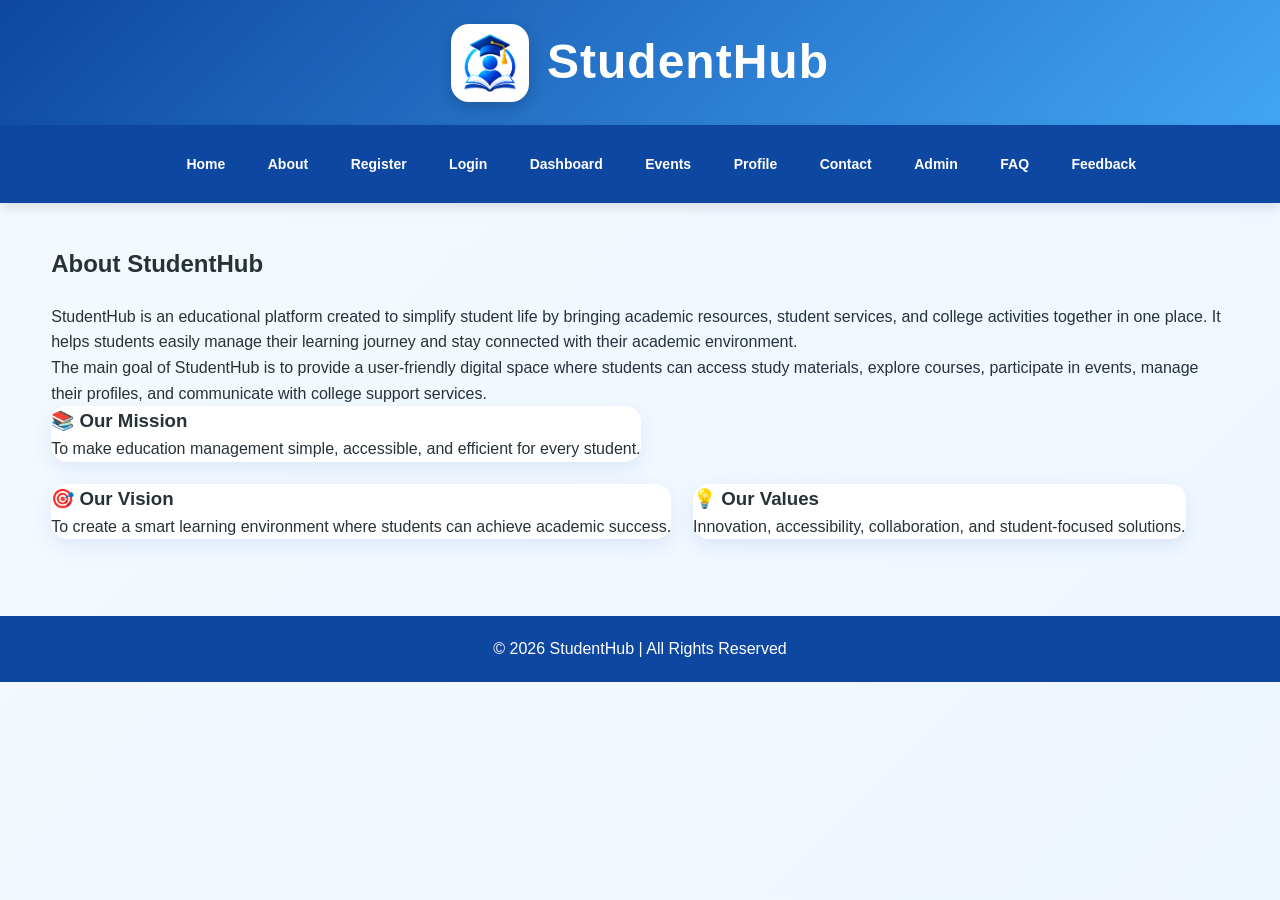
==== about.html @ ab9c8c96 "Add StudentHub project files" ====
<!DOCTYPE html>
<html lang="en">
<head>
    <meta charset="UTF-8">
    <meta name="viewport" content="width=device-width, initial-scale=1.0">
    <title>StudentHub - About</title>
    <link rel="stylesheet" href="style.css">
</head>
<body>
<header>

<img src="logo.png" alt="StudentHub Logo">


<h1>StudentHub</h1>

</header>




<nav>
    

<a href="index.html"></a>
<a href="home.html">Home</a>
<a href="about.html">About</a>
<a href="register.html">Register</a>
<a href="login.html">Login</a>
<a href="dashboard.html">Dashboard</a>
<a href="events.html">Events</a>
<a href="profile.html">Profile</a>
<a href="contact.html">Contact</a>
<a href="admin.html">Admin</a>
<a href="faq.html">FAQ</a>
<a href="feedback.html">Feedback</a>

</nav>




<main>


<div class="container">


<h2>About StudentHub</h2>


<p>

StudentHub is an educational platform created to simplify student life by
bringing academic resources, student services, and college activities together
in one place. It helps students easily manage their learning journey and stay
connected with their academic environment.

</p>


<p>

The main goal of StudentHub is to provide a user-friendly digital space where
students can access study materials, explore courses, participate in events,
manage their profiles, and communicate with college support services.

</p>



<div class="cards">


<div class="card">

<h3>📚 Our Mission</h3>

<p>
To make education management simple, accessible, and efficient for every student.
</p>

</div>



<div class="card">

<h3>🎯 Our Vision</h3>

<p>
To create a smart learning environment where students can achieve academic success.
</p>

</div>



<div class="card">

<h3>💡 Our Values</h3>

<p>
Innovation, accessibility, collaboration, and student-focused solutions.
</p>

</div>


</div>



</div>


</main>





<footer>

<p>&copy; 2026 StudentHub | All Rights Reserved</p>

</footer>
</body>
</html>
---- style.css ----
* {
    margin: 0;
    padding: 0;
    box-sizing: border-box;
}

:root {
    --primary: #4f84c0;
    --primary-dark: #0d47a1;
    --secondary: #42a5f5;
    --light-blue: #eef6ff;
    --soft-blue: #e3f2fd;
    --white: #ffffff;
    --text: #263238;
    --muted: #607d8b;
    --shadow: 0 10px 30px rgba(13, 71, 161, 0.12);
}

html {
    scroll-behavior: smooth;
}

body {
    font-family: "Segoe UI", Arial, sans-serif;
    background: linear-gradient(135deg, #f5faff, var(--light-blue));
    color: var(--text);
    min-height: 100vh;
    line-height: 1.6;
}

header {
    background: linear-gradient(135deg, var(--primary-dark), var(--secondary));
    color: var(--white);
    min-height: 125px;
    padding: 22px 30px;
    display: flex;
    align-items: center;
    justify-content: center;
    gap: 18px;
    box-shadow: 0 4px 15px rgba(13, 71, 161, 0.18);
}

header img {
    width: 78px;
    height: 78px;
    object-fit: contain;
    border-radius: 18px;
    background: var(--white);
    padding: 5px;
    box-shadow: 0 5px 15px rgba(0, 0, 0, 0.18);
}

header h1 {
    font-size: clamp(32px, 5vw, 48px);
    letter-spacing: 1px;
    font-weight: 800;
}

nav {
    background: var(--primary-dark);
    padding: 14px 18px;
    text-align: center;
    position: sticky;
    top: 0;
    z-index: 100;
    box-shadow: 0 4px 12px rgba(0, 0, 0, 0.12);
}

nav a {
    display: inline-block;
    color: var(--white);
    text-decoration: none;
    margin: 5px 7px;
    padding: 9px 12px;
    border-radius: 8px;
    font-size: 14px;
    font-weight: 700;
    transition: 0.25s ease;
}

nav a:hover,
nav a:focus {
    background: rgba(255, 255, 255, 0.14);
    color: #ffeb3b;
    transform: translateY(-1px);
}

main {
    width: min(1200px, 92%);
    margin: 0 auto;
    padding: 42px 0;
}

.container {
    width: 100%;
    margin: auto;
}

section,
aside,
.login-box,
.register-box,
.title,
.heading,
.welcome,
.activity,
.feedback-form,
.form-box,
.profile-card,
.skills,
.help {
    background: var(--white);
    border-radius: 20px;
    box-shadow: var(--shadow);
}

section h2,
.title h2,
.heading h2,
.welcome h2,
.activity h2,
.form-box h2,
.feedback-form h2,
.help h2,
.profile-card h2,
.skills h2 {
    color: var(--primary);
}

p {
    color: var(--text);
}

button,
input,
select,
textarea {
    font-family: inherit;
}

button {
    transition: 0.25s ease;
}

button:hover {
    transform: translateY(-2px);
}

input,
select,
textarea {
    background: #fbfdff;
}

input:focus,
select:focus,
textarea:focus {
    outline: none;
    border-color: var(--primary) !important;
    box-shadow: 0 0 0 3px rgba(21, 101, 192, 0.12);
}

footer {
    background: var(--primary-dark);
    color: var(--white);
    text-align: center;
    padding: 20px;
    margin-top: 35px;
}

footer p {
    color: var(--white);
    margin: 0;
}

/* Home */
main:has(aside) {
    display: flex;
    gap: 28px;
    align-items: stretch;
}

main:has(aside) section {
    flex: 3;
    padding: 34px;
}

main:has(aside) aside {
    flex: 1;
    padding: 30px;
}

main:has(aside) section h2,
main:has(aside) aside h2 {
    margin-bottom: 16px;
}

main:has(aside) section p {
    font-size: 17px;
    line-height: 1.9;
}

main:has(aside) section img {
    width: 100%;
    margin-top: 25px;
    border-radius: 15px;
}

/* About / Admin */
.container > h2,
.container > article {
    margin-bottom: 20px;
}

.card,
article {
    transition: 0.25s ease;
}

.card:hover,
article:hover {
    transform: translateY(-4px);
}

/* Cards */
.cards,
.contact-cards,
.sections,
.events,
.skill-list {
    display: flex;
    gap: 22px;
    flex-wrap: wrap;
}

.card,
.contact-card,
.box,
.event-card,
.faq-box {
    background: var(--white);
    border-radius: 16px;
    box-shadow: 0 7px 20px rgba(13, 71, 161, 0.09);
}

/* Forms */
.login-box,
.register-box,
.form-box,
.feedback-form {
    width: min(100%, 520px);
    margin: auto;
}

label {
    display: block;
    font-weight: 700;
    color: var(--primary-dark);
    margin-bottom: 7px;
}

input,
select,
textarea {
    width: 100%;
    padding: 12px 14px;
    margin: 6px 0 18px;
    border: 1px solid #cfd8dc;
    border-radius: 10px;
    font-size: 15px;
    color: var(--text);
}

button {
    width: 100%;
    padding: 13px 16px;
    background: var(--primary);
    color: var(--white);
    border: none;
    border-radius: 10px;
    font-size: 16px;
    font-weight: 700;
    cursor: pointer;
}

button:hover {
    background: var(--primary-dark);
}

/* Login */
.login-box {
    padding: 38px;
}

.login-box h2,
.register-box h2 {
    text-align: center;
    margin-bottom: 26px;
}

.options {
    display: flex;
    justify-content: space-between;
    align-items: center;
    gap: 15px;
    margin-bottom: 20px;
}

.options label {
    display: flex;
    align-items: center;
    gap: 7px;
    margin: 0;
    font-weight: 500;
    font-size: 14px;
}

.options input {
    width: auto;
    margin: 0;
}

.options a,
.register a,
.login-link a {
    color: var(--primary);
    text-decoration: none;
    font-weight: 700;
}

.options a:hover,
.register a:hover,
.login-link a:hover {
    text-decoration: underline;
}

.register,
.login-link {
    text-align: center;
    margin-top: 20px;
}

/* Register */
.register-box {
    padding: 38px;
}

.gender {
    display: flex;
    gap: 18px;
    flex-wrap: wrap;
    margin: 8px 0 18px;
}

.gender label {
    display: flex;
    align-items: center;
    gap: 7px;
    font-weight: 500;
    margin: 0;
}

.gender input {
    width: auto;
    margin: 0;
}

/* Dashboard */
.dashboard {
    width: 100%;
}

.welcome {
    padding: 32px;
    text-align: center;
}

.welcome h2 {
    margin-bottom: 12px;
}

.welcome p {
    font-size: 17px;
}

.dashboard .cards {
    margin-top: 28px;
}

.dashboard .card {
    flex: 1 1 220px;
    padding: 26px;
    border-top: 5px solid var(--primary);
}

.dashboard .card h3 {
    color: var(--primary-dark);
    margin-bottom: 12px;
}

.activity {
    margin-top: 28px;
    padding: 30px;
}

.activity h2 {
    margin-bottom: 15px;
}

.activity ul {
    padding-left: 22px;
}

.activity li {
    margin-bottom: 10px;
}

/* Events */
.title,
.heading {
    padding: 32px;
    text-align: center;
}

.title h2,
.heading h2 {
    margin-bottom: 12px;
}

.event-section {
    margin-top: 30px;
}

.event-section > h2 {
    margin-bottom: 18px;
}

.event-card {
    flex: 1 1 280px;
    padding: 25px;
    border-top: 5px solid var(--primary);
    transition: 0.25s ease;
}

.event-card:hover {
    transform: translateY(-7px);
}

.event-card h3 {
    color: var(--primary-dark);
    margin-bottom: 10px;
}

.event-card p {
    margin-bottom: 10px;
}

.event-card span {
    color: var(--primary);
    font-weight: 700;
}

/* FAQ */
.faq-box {
    padding: 24px;
    margin-bottom: 18px;
    border-left: 6px solid var(--primary);
    transition: 0.25s ease;
}

.faq-box:hover {
    transform: translateY(-4px);
}

.faq-box h3 {
    color: var(--primary-dark);
    margin-bottom: 10px;
}

.faq-box p {
    color: #455a64;
}

/* Contact */
.contact-cards {
    margin-top: 28px;
}

.contact-card {
    flex: 1 1 220px;
    padding: 25px;
    text-align: center;
    border-top: 5px solid var(--primary);
    transition: 0.25s ease;
}

.contact-card:hover {
    transform: translateY(-6px);
}

.contact-card h3 {
    color: var(--primary-dark);
    margin-bottom: 10px;
}

/* Feedback */
.feedback-form {
    width: 100%;
    max-width: 850px;
    margin-top: 28px;
    padding: 35px;
}

.feedback-form h2 {
    text-align: center;
    margin-bottom: 25px;
}

.rating {
    display: flex;
    justify-content: space-between;
    gap: 12px;
    flex-wrap: wrap;
    margin-bottom: 22px;
}

.rating label {
    display: flex;
    align-items: center;
    gap: 6px;
    font-weight: 500;
    color: var(--text);
}

.rating input {
    width: auto;
    margin: 0;
}

/* Profile */
.profile-card {
    padding: 35px;
    text-align: center;
}

.profile-card img {
    width: 145px;
    height: 145px;
    border-radius: 50%;
    border: 5px solid var(--primary);
    object-fit: cover;
    box-shadow: 0 7px 18px rgba(21, 101, 192, 0.18);
}

.profile-card h2 {
    margin-top: 15px;
}

.profile-card p {
    margin-top: 9px;
}

.sections {
    margin-top: 28px;
}

.box {
    flex: 1 1 300px;
    padding: 26px;
    border-top: 5px solid var(--primary);
}

.box h3 {
    color: var(--primary-dark);
    margin-bottom: 14px;
}

.box p {
    margin-bottom: 10px;
}

.skills {
    margin-top: 28px;
    padding: 30px;
}

.skills h2 {
    margin-bottom: 18px;
}

.skill {
    background: var(--soft-blue);
    color: var(--primary-dark);
    padding: 9px 18px;
    border-radius: 25px;
    font-weight: 700;
}

/* Admin */
main section {
    padding: 35px;
}

main section > h2 {
    margin-bottom: 25px;
}

main article {
    background: #f8fbff;
    border-left: 6px solid var(--primary);
    padding: 23px;
    margin-bottom: 18px;
    border-radius: 12px;
}

main article h3 {
    color: var(--primary);
    margin-bottom: 8px;
}

/* Mobile */
@media (max-width: 900px) {
    main:has(aside) {
        flex-direction: column;
    }

    .cards,
    .contact-cards,
    .sections {
        flex-direction: column;
    }

    .event-card {
        flex-basis: 100%;
    }
}

@media (max-width: 700px) {
    header {
        min-height: 105px;
        padding: 18px;
    }

    header img {
        width: 62px;
        height: 62px;
    }

    nav {
        position: static;
    }

    nav a {
        margin: 3px;
        padding: 7px 9px;
        font-size: 13px;
    }

    main {
        width: 94%;
        padding: 25px 0;
    }

    main section,
    main:has(aside) section,
    main:has(aside) aside,
    .login-box,
    .register-box,
    .feedback-form,
    .profile-card,
    .skills,
    .activity,
    .welcome,
    .title,
    .heading {
        padding: 24px;
    }

    .options {
        align-items: flex-start;
        flex-direction: column;
    }

    .rating {
        flex-direction: column;
    }
}
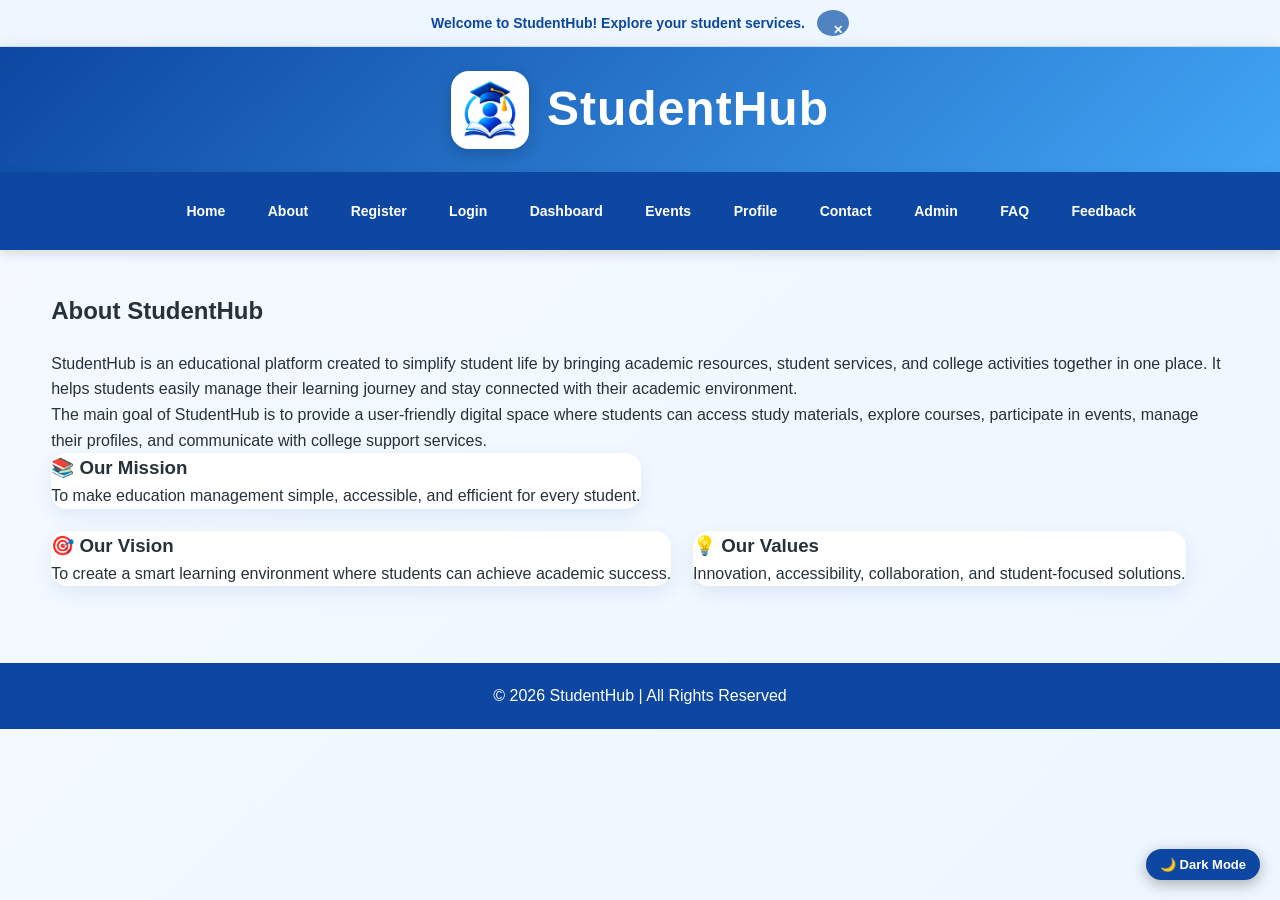
==== commit a79de324: "Upload my project" ====
--- a/about.html
+++ b/about.html
@@ -5,6 +5,7 @@
     <meta name="viewport" content="width=device-width, initial-scale=1.0">
     <title>StudentHub - About</title>
     <link rel="stylesheet" href="style.css">
+    <script src="script.js" defer></script>
 </head>
 <body>
 <header>
--- a/style.css
+++ b/style.css
@@ -685,3 +685,136 @@
         flex-direction: column;
     }
 }
+
+/* --- Dark Theme Color Palettes --- */
+.dark-theme {
+    --primary: #64b5f6;
+    --primary-dark: #90caf9;
+    --secondary: #1e88e5;
+    --light-blue: #121824;
+    --soft-blue: #1a2332;
+    --white: #1e293b;
+    --text: #f1f5f9;
+    --muted: #ffffff;
+    --shadow: 0 10px 30px rgba(0, 0, 0, 0.4);
+}
+
+.dark-theme input, 
+.dark-theme select, 
+.dark-theme textarea {
+    background: #0f172a;
+    color: var(--text);
+    border-color: #334155;
+}
+
+/* Smooth transition when switching themes */
+body, header, nav, section, aside, .card, .contact-card, .box, .event-card, .faq-box, .login-box, .register-box, .form-box, .feedback-form, .profile-card {
+    transition: background-color 0.3s ease, color 0.3s ease, border-color 0.3s ease;
+
+}
+/* --- 1. Notification Banner --- */
+.notice-banner {
+    background: var(--light-blue);
+    color: var(--primary-dark);
+    text-align: center;
+    padding: 10px 20px;
+    font-size: 14px;
+    font-weight: 600;
+    display: flex;
+    justify-content: center;
+    align-items: center;
+    gap: 12px;
+    border-bottom: 1px solid rgba(13, 71, 161, 0.1);
+}
+.notice-close {
+    background: var(--primary);
+    color: var(--white);
+    border: none;
+    border-radius: 50%;
+    width: 22px;
+    height: 22px;
+    font-size: 12px;
+    cursor: pointer;
+}
+
+/* --- Floating Dark Mode Button (Fixed Bottom-Right Corner) --- */
+#theme-toggle {
+    position: fixed !important;
+    bottom: 20px !important;
+    right: 20px !important;
+    width: auto !important;          
+    max-width: max-content !important; 
+    z-index: 9999 !important;
+    background: var(--primary-dark) !important;
+    color: var(--white) !important;
+    border: none !important;
+    padding: 8px 14px !important;
+    border-radius: 20px !important;
+    cursor: pointer !important;
+    font-weight: 600 !important;
+    font-size: 13px !important;
+    box-shadow: 0 4px 15px rgba(0, 0, 0, 0.3) !important;
+    display: flex !important;
+    align-items: center !important;
+    gap: 6px !important;
+    transition: 0.25s ease !important;
+}
+
+#theme-toggle:hover {
+    background: var(--primary) !important;
+    transform: translateY(-2px) !important;
+}
+/* --- 3. Hamburger Menu (Mobile) --- */
+.hamburger {
+    display: none;
+    background: none;
+    border: none;
+    color: var(--white);
+    font-size: 24px;
+    cursor: pointer;
+    padding: 10px;
+}
+@media (max-width: 700px) {
+    .hamburger { display: block; }
+    nav { display: none; flex-direction: column; }
+    nav.active { display: flex; }
+}
+
+/* --- 4. Collapsible FAQ --- */
+.faq-box {
+    cursor: pointer;
+}
+.faq-answer {
+    display: none;
+    margin-top: 10px;
+    color: var(--muted);
+}
+.faq-box.active .faq-answer {
+    display: block;
+}
+
+/* --- 5. Modal Popup --- */
+.modal-overlay {
+    position: fixed;
+    top: 0; left: 0; width: 100%; height: 100%;
+    background: rgba(0,0,0,0.5);
+    display: flex; justify-content: center; align-items: center;
+    z-index: 2000;
+    opacity: 0; pointer-events: none;
+    transition: opacity 0.3s ease;
+}
+.modal-overlay.open { opacity: 1; pointer-events: auto; }
+.modal-content {
+    background: var(--white);
+    padding: 30px; border-radius: 15px; width: 90%; max-width: 400px;
+    text-align: center;
+}
+
+/* --- 6. Content Slider --- */
+.slider-container {
+    position: relative; overflow: hidden; border-radius: 15px; margin: 20px 0;
+}
+.slide {
+    display: none; padding: 40px; text-align: center; background: var(--soft-blue);
+}
+.slide.active { display: block; }
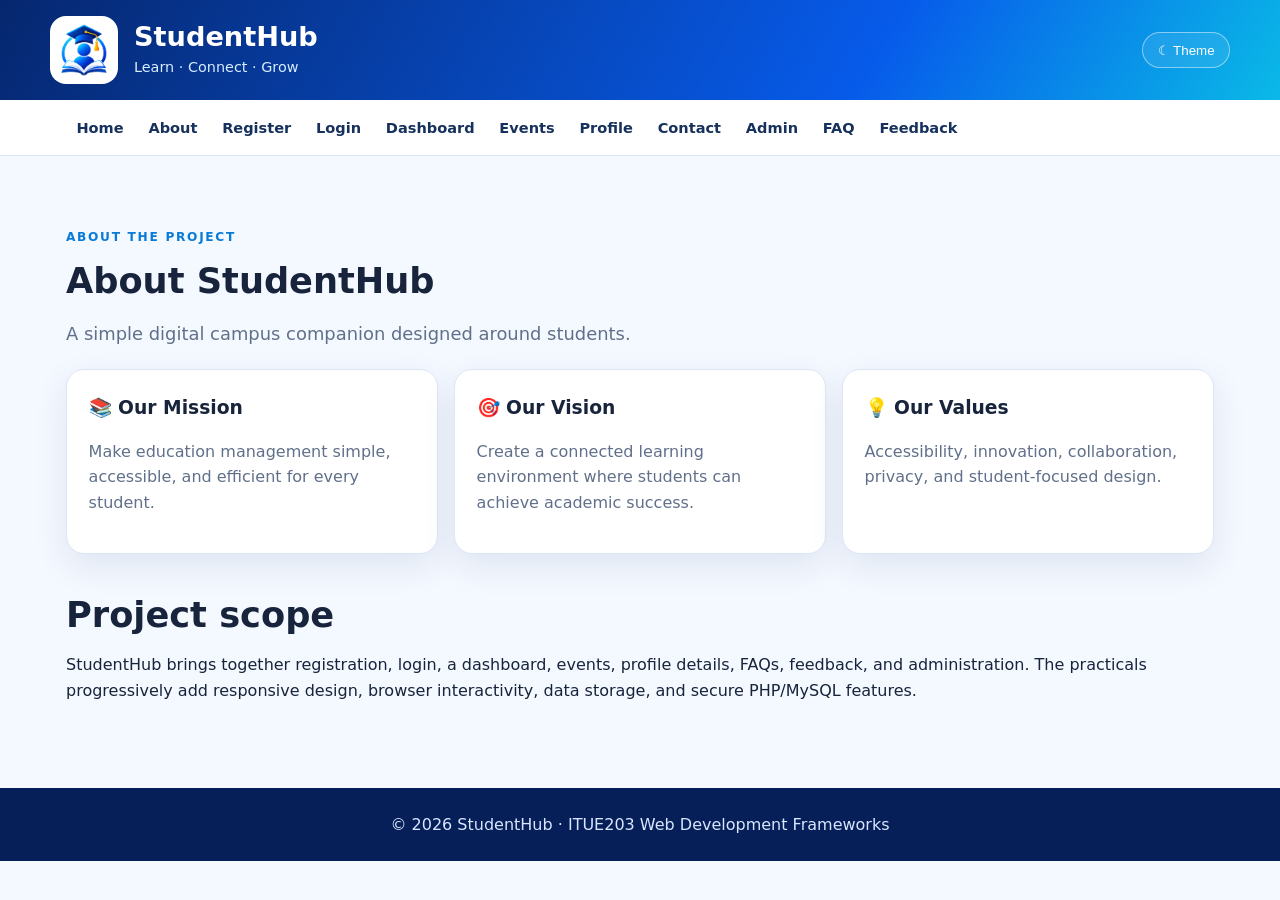
==== commit d66c0465: "Upload new folder files" ====
--- a/about.html
+++ b/about.html
@@ -1,30 +1,22 @@
-<!DOCTYPE html>
+<!doctype html>
 <html lang="en">
 <head>
-    <meta charset="UTF-8">
-    <meta name="viewport" content="width=device-width, initial-scale=1.0">
-    <title>StudentHub - About</title>
-    <link rel="stylesheet" href="style.css">
-    <script src="script.js" defer></script>
+  <meta charset="utf-8">
+  <meta name="viewport" content="width=device-width, initial-scale=1">
+  <meta name="description" content="StudentHub student portal">
+  <title>About | StudentHub</title>
+  <link rel="stylesheet" href="style.css">
 </head>
 <body>
-<header>
-
-<img src="logo.png" alt="StudentHub Logo">
-
-
-<h1>StudentHub</h1>
-
+<a class="skip-link" href="#main">Skip to content</a>
+<header class="site-header">
+  <img src="assets/logo.png" alt="StudentHub education logo" class="logo">
+  <div><h1>StudentHub</h1><p>Learn · Connect · Grow</p></div>
+  <button class="theme-toggle" id="themeToggle" type="button" aria-label="Toggle light and dark theme">☾ Theme</button>
 </header>
-
-
-
-
-<nav>
-    
-
-<a href="index.html"></a>
-<a href="home.html">Home</a>
+<nav class="main-nav" aria-label="Main navigation">
+  <button class="menu-toggle" id="menuToggle" aria-expanded="false" aria-controls="navLinks">☰ Menu</button>
+  <div class="nav-links" id="navLinks"><a href="index.html">Home</a>
 <a href="about.html">About</a>
 <a href="register.html">Register</a>
 <a href="login.html">Login</a>
@@ -34,97 +26,21 @@
 <a href="contact.html">Contact</a>
 <a href="admin.html">Admin</a>
 <a href="faq.html">FAQ</a>
-<a href="feedback.html">Feedback</a>
+<a href="feedback.html">Feedback</a></div>
+</nav>
+<main id="main" class="page-wrap">
 
-</nav>
-
-
-
-
-<main>
-
-
-<div class="container">
-
-
-<h2>About StudentHub</h2>
-
-
-<p>
-
-StudentHub is an educational platform created to simplify student life by
-bringing academic resources, student services, and college activities together
-in one place. It helps students easily manage their learning journey and stay
-connected with their academic environment.
-
-</p>
-
-
-<p>
-
-The main goal of StudentHub is to provide a user-friendly digital space where
-students can access study materials, explore courses, participate in events,
-manage their profiles, and communicate with college support services.
-
-</p>
-
-
-
-<div class="cards">
-
-
-<div class="card">
-
-<h3>📚 Our Mission</h3>
-
-<p>
-To make education management simple, accessible, and efficient for every student.
-</p>
-
-</div>
-
-
-
-<div class="card">
-
-<h3>🎯 Our Vision</h3>
-
-<p>
-To create a smart learning environment where students can achieve academic success.
-</p>
-
-</div>
-
-
-
-<div class="card">
-
-<h3>💡 Our Values</h3>
-
-<p>
-Innovation, accessibility, collaboration, and student-focused solutions.
-</p>
-
-</div>
-
-
-</div>
-
-
-
-</div>
-
+<section class="page-heading"><p class="eyebrow">ABOUT THE PROJECT</p><h2>About StudentHub</h2><p class="lead">A simple digital campus companion designed around students.</p></section>
+<section class="card-grid">
+<article class="card"><h3>📚 Our Mission</h3><p>Make education management simple, accessible, and efficient for every student.</p></article>
+<article class="card"><h3>🎯 Our Vision</h3><p>Create a connected learning environment where students can achieve academic success.</p></article>
+<article class="card"><h3>💡 Our Values</h3><p>Accessibility, innovation, collaboration, privacy, and student-focused design.</p></article>
+</section>
+<section class="section"><h2>Project scope</h2><p>StudentHub brings together registration, login, a dashboard, events, profile details, FAQs, feedback, and administration. The practicals progressively add responsive design, browser interactivity, data storage, and secure PHP/MySQL features.</p></section>
 
 </main>
+<footer class="site-footer"><p>&copy; 2026 StudentHub · ITUE203 Web Development Frameworks</p></footer>
+<script src="script.js" defer></script>
 
-
-
-
-
-<footer>
-
-<p>&copy; 2026 StudentHub | All Rights Reserved</p>
-
-</footer>
 </body>
-</html>
+</html>
--- a/style.css
+++ b/style.css
@@ -1,820 +1,34 @@
-* {
-    margin: 0;
-    padding: 0;
-    box-sizing: border-box;
+:root{--navy:#092b72;--blue:#075bea;--cyan:#12bfe8;--ink:#17243b;--muted:#61708a;--paper:#f4f8ff;--card:#fff;--line:#dce6f4;--accent:#ffbd19;--shadow:0 12px 35px rgba(13,48,105,.09)}
+*{box-sizing:border-box}html{scroll-behavior:smooth}body{margin:0;background:var(--paper);color:var(--ink);font:16px/1.6 system-ui,-apple-system,BlinkMacSystemFont,"Segoe UI",sans-serif}a{color:#075bea;text-underline-offset:3px}a:focus-visible,button:focus-visible,input:focus-visible,select:focus-visible,textarea:focus-visible{outline:3px solid #ffbd19;outline-offset:3px}.skip-link{position:absolute;left:-9999px;top:0;background:#fff;padding:.7rem;z-index:99}.skip-link:focus{left:1rem}.site-header{display:flex;align-items:center;gap:1rem;padding:1rem max(1rem,calc((100% - 1180px)/2));background:linear-gradient(120deg,#06276f,#075bea 68%,#0ab9e7);color:#fff}.site-header .logo{width:68px;height:68px;object-fit:contain;background:#fff;border-radius:16px;padding:4px}.site-header h1{margin:0;font-size:1.7rem;line-height:1.2}.site-header p{margin:.15rem 0 0;color:#d8edff;font-size:.9rem}.theme-toggle{margin-left:auto;border:1px solid #ffffff77;background:#ffffff16;color:#fff;border-radius:999px;padding:.6rem .9rem;cursor:pointer}.main-nav{background:#fff;border-bottom:1px solid var(--line);position:sticky;top:0;z-index:20}.nav-links{max-width:1180px;margin:auto;display:flex;flex-wrap:wrap;gap:.25rem;padding:.45rem 1rem}.nav-links a{padding:.55rem .65rem;text-decoration:none;color:#17315d;border-radius:8px;font-weight:600;font-size:.91rem}.nav-links a:hover,.nav-links a:focus{background:#eaf3ff;color:#064fd0}.menu-toggle{display:none}.page-wrap{max-width:1180px;margin:0 auto;padding:2rem 1rem 4rem;min-height:65vh}.hero{padding:clamp(2rem,6vw,5rem);border-radius:28px;color:#fff;background:radial-gradient(circle at 85% 10%,#12bfe8 0,transparent 28%),linear-gradient(125deg,#082a75,#075bea);box-shadow:var(--shadow)}.hero h2{font-size:clamp(2rem,5vw,3.7rem);line-height:1.08;max-width:750px;margin:.25rem 0 1rem}.lead{font-size:1.12rem;color:var(--muted);max-width:760px}.hero .lead{color:#e3efff}.eyebrow{font-size:.76rem;letter-spacing:.14em;font-weight:800;color:#087bd7}.hero .eyebrow{color:#9cecff}.hero-actions{display:flex;flex-wrap:wrap;gap:.75rem;margin-top:1.5rem}.button{display:inline-flex;justify-content:center;align-items:center;background:#075bea;color:white;border:0;border-radius:10px;padding:.75rem 1.1rem;font:inherit;font-weight:750;text-decoration:none;cursor:pointer;box-shadow:0 5px 14px #075bea26}.button:hover{background:#0646b5}.button-outline{background:transparent;border:1px solid currentColor;color:inherit;box-shadow:none}.hero .button-outline{color:#fff}.section,.page-heading{margin:2.5rem 0 1.25rem}.section h2,.page-heading h2{font-size:clamp(1.6rem,3vw,2.2rem);line-height:1.2;margin:.2rem 0 .6rem}.card-grid{display:grid;grid-template-columns:repeat(3,minmax(0,1fr));gap:1rem;margin:1.25rem 0}.card,.stat-card,.form-panel,.notice{background:var(--card);border:1px solid var(--line);border-radius:18px;padding:1.35rem;box-shadow:var(--shadow)}.card h3{margin:.1rem 0 .5rem}.card p{color:var(--muted)}.card-icon{font-size:1.7rem}.notice{background:#eaf5ff;border-color:#c9e3ff}.site-footer{text-align:center;padding:1.5rem;background:#061f58;color:#d8e6ff}.site-footer p{margin:0}.form-panel{margin:1rem auto;max-width:850px}.form-panel.narrow{max-width:720px}.form-grid{display:grid;grid-template-columns:repeat(2,minmax(0,1fr));gap:1rem}.field{display:flex;flex-direction:column;gap:.35rem;margin:0 0 1rem}.field label,legend{font-weight:700}.field input,.field select,.field textarea,.toolbar input,.toolbar select{width:100%;padding:.75rem .8rem;border:1px solid #bdcbe0;border-radius:9px;background:var(--card);color:var(--ink);font:inherit}.field textarea{resize:vertical}.field fieldset{border:0}.inline{display:inline-flex;align-items:center;gap:.35rem;margin:.25rem .8rem .25rem 0}.inline input,.check-line input{width:auto}.check-line{display:flex;align-items:center;gap:.5rem;margin:1rem 0}.error{color:#b42318;min-height:1rem}.muted{color:var(--muted);font-size:.9rem}.stats-grid{display:grid;grid-template-columns:repeat(4,minmax(0,1fr));gap:1rem}.stat-card{display:flex;flex-direction:column;gap:.25rem}.stat-card strong{font-size:2.1rem;color:#075bea}.progress{height:8px;background:#dce9fc;border-radius:10px;overflow:hidden}.progress span{display:block;height:100%;background:linear-gradient(90deg,#12bfe8,#075bea)}.profile-hero{display:flex;align-items:center;gap:1.5rem;background:linear-gradient(120deg,#e7f5ff,#fff);border:1px solid var(--line);border-radius:20px;padding:1.5rem}.profile-picture{width:145px;height:145px;object-fit:cover;border-radius:50%;border:5px solid white;box-shadow:var(--shadow)}.profile-hero h2{margin:.2rem 0}.pill{display:inline-block;padding:.25rem .7rem;background:#e3f1ff;color:#0646b5;border-radius:999px;font-size:.85rem;font-weight:700}.skill-list{display:flex;flex-wrap:wrap;gap:.6rem}.skill-list span{background:#e8f2ff;border:1px solid #d2e5ff;border-radius:999px;padding:.45rem .8rem}.toolbar{display:grid;grid-template-columns:auto minmax(160px,1fr) auto minmax(160px,.6fr);align-items:center;gap:.6rem;background:var(--card);padding:1rem;border:1px solid var(--line);border-radius:14px}.event-card .event-meta{font-size:.88rem;color:var(--muted)}.pagination{display:flex;justify-content:center;align-items:center;gap:1rem;margin:1.5rem}.faq-list details{background:var(--card);border:1px solid var(--line);border-radius:12px;padding:1rem 1.2rem;margin:.75rem 0}.faq-list summary{font-weight:750;cursor:pointer}.faq-list p{color:var(--muted)}body.dark{--paper:#0d1424;--card:#151f33;--ink:#eaf0ff;--muted:#afbdd5;--line:#2a3a55;--shadow:0 12px 35px #0003}body.dark .main-nav{background:#101a2c}body.dark .nav-links a{color:#e4edff}body.dark .nav-links a:hover{background:#233858}body.dark .notice,body.dark .profile-hero{background:#182b48}body.dark .skill-list span,body.dark .pill{background:#233958;color:#dbeaff;border-color:#344b70}
+@media(max-width:850px){.card-grid{grid-template-columns:repeat(2,minmax(0,1fr))}.stats-grid{grid-template-columns:repeat(2,minmax(0,1fr))}.nav-links{gap:0}.nav-links a{font-size:.85rem;padding:.45rem}.toolbar{grid-template-columns:1fr 2fr}}
+@media(max-width:600px){.site-header{padding:1rem;gap:.7rem}.site-header .logo{width:52px;height:52px}.site-header h1{font-size:1.35rem}.theme-toggle{font-size:.8rem;padding:.45rem}.menu-toggle{display:block;width:100%;text-align:left;padding:.8rem 1rem;border:0;background:#fff;color:#17315d;font:inherit;font-weight:750}.nav-links{display:none;flex-direction:column;padding:.3rem 1rem 1rem}.nav-links.open{display:flex}.nav-links a{font-size:1rem}.page-wrap{padding:1.2rem .85rem 2.5rem}.card-grid,.stats-grid,.form-grid{grid-template-columns:1fr}.profile-hero{align-items:flex-start;flex-direction:column}.profile-picture{width:110px;height:110px}.toolbar{grid-template-columns:1fr}.hero{border-radius:18px}.hero h2{font-size:2.3rem}.pagination{gap:.5rem}.pagination .button{padding:.6rem .7rem}}
+
+/* Bottom Right Fixed Logout Button */
+.logout-btn {
+    background-color: #ef4444; 
+    color: #ffffff !important;
+    padding: 12px 24px;
+    border-radius: 30px; /* Thodu vadhu gol (pill shape) jethi corner ma mast lage */
+    font-weight: 600;
+    text-decoration: none;
+    letter-spacing: 0.5px;
+    transition: all 0.3s ease;
+    box-shadow: 0 4px 12px rgba(239, 68, 68, 0.3);
+    
+    /* Ahi thi button bottom-right corner ma fix thase */
+    position: fixed;
+    bottom: 30px;
+    right: 30px;
+    z-index: 9999; /* Button badha content ni upar rahe te mate */
 }
 
-:root {
-    --primary: #4f84c0;
-    --primary-dark: #0d47a1;
-    --secondary: #42a5f5;
-    --light-blue: #eef6ff;
-    --soft-blue: #e3f2fd;
-    --white: #ffffff;
-    --text: #263238;
-    --muted: #607d8b;
-    --shadow: 0 10px 30px rgba(13, 71, 161, 0.12);
+.logout-btn:hover {
+    background-color: #dc2626; 
+    box-shadow: 0 6px 16px rgba(239, 68, 68, 0.5);
+    transform: translateY(-3px); 
 }
 
-html {
-    scroll-behavior: smooth;
-}
-
-body {
-    font-family: "Segoe UI", Arial, sans-serif;
-    background: linear-gradient(135deg, #f5faff, var(--light-blue));
-    color: var(--text);
-    min-height: 100vh;
-    line-height: 1.6;
-}
-
-header {
-    background: linear-gradient(135deg, var(--primary-dark), var(--secondary));
-    color: var(--white);
-    min-height: 125px;
-    padding: 22px 30px;
-    display: flex;
-    align-items: center;
-    justify-content: center;
-    gap: 18px;
-    box-shadow: 0 4px 15px rgba(13, 71, 161, 0.18);
-}
-
-header img {
-    width: 78px;
-    height: 78px;
-    object-fit: contain;
-    border-radius: 18px;
-    background: var(--white);
-    padding: 5px;
-    box-shadow: 0 5px 15px rgba(0, 0, 0, 0.18);
-}
-
-header h1 {
-    font-size: clamp(32px, 5vw, 48px);
-    letter-spacing: 1px;
-    font-weight: 800;
-}
-
-nav {
-    background: var(--primary-dark);
-    padding: 14px 18px;
-    text-align: center;
-    position: sticky;
-    top: 0;
-    z-index: 100;
-    box-shadow: 0 4px 12px rgba(0, 0, 0, 0.12);
-}
-
-nav a {
-    display: inline-block;
-    color: var(--white);
-    text-decoration: none;
-    margin: 5px 7px;
-    padding: 9px 12px;
-    border-radius: 8px;
-    font-size: 14px;
-    font-weight: 700;
-    transition: 0.25s ease;
-}
-
-nav a:hover,
-nav a:focus {
-    background: rgba(255, 255, 255, 0.14);
-    color: #ffeb3b;
-    transform: translateY(-1px);
-}
-
-main {
-    width: min(1200px, 92%);
-    margin: 0 auto;
-    padding: 42px 0;
-}
-
-.container {
-    width: 100%;
-    margin: auto;
-}
-
-section,
-aside,
-.login-box,
-.register-box,
-.title,
-.heading,
-.welcome,
-.activity,
-.feedback-form,
-.form-box,
-.profile-card,
-.skills,
-.help {
-    background: var(--white);
-    border-radius: 20px;
-    box-shadow: var(--shadow);
-}
-
-section h2,
-.title h2,
-.heading h2,
-.welcome h2,
-.activity h2,
-.form-box h2,
-.feedback-form h2,
-.help h2,
-.profile-card h2,
-.skills h2 {
-    color: var(--primary);
-}
-
-p {
-    color: var(--text);
-}
-
-button,
-input,
-select,
-textarea {
-    font-family: inherit;
-}
-
-button {
-    transition: 0.25s ease;
-}
-
-button:hover {
-    transform: translateY(-2px);
-}
-
-input,
-select,
-textarea {
-    background: #fbfdff;
-}
-
-input:focus,
-select:focus,
-textarea:focus {
-    outline: none;
-    border-color: var(--primary) !important;
-    box-shadow: 0 0 0 3px rgba(21, 101, 192, 0.12);
-}
-
-footer {
-    background: var(--primary-dark);
-    color: var(--white);
-    text-align: center;
-    padding: 20px;
-    margin-top: 35px;
-}
-
-footer p {
-    color: var(--white);
-    margin: 0;
-}
-
-/* Home */
-main:has(aside) {
-    display: flex;
-    gap: 28px;
-    align-items: stretch;
-}
-
-main:has(aside) section {
-    flex: 3;
-    padding: 34px;
-}
-
-main:has(aside) aside {
-    flex: 1;
-    padding: 30px;
-}
-
-main:has(aside) section h2,
-main:has(aside) aside h2 {
-    margin-bottom: 16px;
-}
-
-main:has(aside) section p {
-    font-size: 17px;
-    line-height: 1.9;
-}
-
-main:has(aside) section img {
-    width: 100%;
-    margin-top: 25px;
-    border-radius: 15px;
-}
-
-/* About / Admin */
-.container > h2,
-.container > article {
-    margin-bottom: 20px;
-}
-
-.card,
-article {
-    transition: 0.25s ease;
-}
-
-.card:hover,
-article:hover {
-    transform: translateY(-4px);
-}
-
-/* Cards */
-.cards,
-.contact-cards,
-.sections,
-.events,
-.skill-list {
-    display: flex;
-    gap: 22px;
-    flex-wrap: wrap;
-}
-
-.card,
-.contact-card,
-.box,
-.event-card,
-.faq-box {
-    background: var(--white);
-    border-radius: 16px;
-    box-shadow: 0 7px 20px rgba(13, 71, 161, 0.09);
-}
-
-/* Forms */
-.login-box,
-.register-box,
-.form-box,
-.feedback-form {
-    width: min(100%, 520px);
-    margin: auto;
-}
-
-label {
-    display: block;
-    font-weight: 700;
-    color: var(--primary-dark);
-    margin-bottom: 7px;
-}
-
-input,
-select,
-textarea {
-    width: 100%;
-    padding: 12px 14px;
-    margin: 6px 0 18px;
-    border: 1px solid #cfd8dc;
-    border-radius: 10px;
-    font-size: 15px;
-    color: var(--text);
-}
-
-button {
-    width: 100%;
-    padding: 13px 16px;
-    background: var(--primary);
-    color: var(--white);
-    border: none;
-    border-radius: 10px;
-    font-size: 16px;
-    font-weight: 700;
-    cursor: pointer;
-}
-
-button:hover {
-    background: var(--primary-dark);
-}
-
-/* Login */
-.login-box {
-    padding: 38px;
-}
-
-.login-box h2,
-.register-box h2 {
-    text-align: center;
-    margin-bottom: 26px;
-}
-
-.options {
-    display: flex;
-    justify-content: space-between;
-    align-items: center;
-    gap: 15px;
-    margin-bottom: 20px;
-}
-
-.options label {
-    display: flex;
-    align-items: center;
-    gap: 7px;
-    margin: 0;
-    font-weight: 500;
-    font-size: 14px;
-}
-
-.options input {
-    width: auto;
-    margin: 0;
-}
-
-.options a,
-.register a,
-.login-link a {
-    color: var(--primary);
-    text-decoration: none;
-    font-weight: 700;
-}
-
-.options a:hover,
-.register a:hover,
-.login-link a:hover {
-    text-decoration: underline;
-}
-
-.register,
-.login-link {
-    text-align: center;
-    margin-top: 20px;
-}
-
-/* Register */
-.register-box {
-    padding: 38px;
-}
-
-.gender {
-    display: flex;
-    gap: 18px;
-    flex-wrap: wrap;
-    margin: 8px 0 18px;
-}
-
-.gender label {
-    display: flex;
-    align-items: center;
-    gap: 7px;
-    font-weight: 500;
-    margin: 0;
-}
-
-.gender input {
-    width: auto;
-    margin: 0;
-}
-
-/* Dashboard */
-.dashboard {
-    width: 100%;
-}
-
-.welcome {
-    padding: 32px;
-    text-align: center;
-}
-
-.welcome h2 {
-    margin-bottom: 12px;
-}
-
-.welcome p {
-    font-size: 17px;
-}
-
-.dashboard .cards {
-    margin-top: 28px;
-}
-
-.dashboard .card {
-    flex: 1 1 220px;
-    padding: 26px;
-    border-top: 5px solid var(--primary);
-}
-
-.dashboard .card h3 {
-    color: var(--primary-dark);
-    margin-bottom: 12px;
-}
-
-.activity {
-    margin-top: 28px;
-    padding: 30px;
-}
-
-.activity h2 {
-    margin-bottom: 15px;
-}
-
-.activity ul {
-    padding-left: 22px;
-}
-
-.activity li {
-    margin-bottom: 10px;
-}
-
-/* Events */
-.title,
-.heading {
-    padding: 32px;
-    text-align: center;
-}
-
-.title h2,
-.heading h2 {
-    margin-bottom: 12px;
-}
-
-.event-section {
-    margin-top: 30px;
-}
-
-.event-section > h2 {
-    margin-bottom: 18px;
-}
-
-.event-card {
-    flex: 1 1 280px;
-    padding: 25px;
-    border-top: 5px solid var(--primary);
-    transition: 0.25s ease;
-}
-
-.event-card:hover {
-    transform: translateY(-7px);
-}
-
-.event-card h3 {
-    color: var(--primary-dark);
-    margin-bottom: 10px;
-}
-
-.event-card p {
-    margin-bottom: 10px;
-}
-
-.event-card span {
-    color: var(--primary);
-    font-weight: 700;
-}
-
-/* FAQ */
-.faq-box {
-    padding: 24px;
-    margin-bottom: 18px;
-    border-left: 6px solid var(--primary);
-    transition: 0.25s ease;
-}
-
-.faq-box:hover {
-    transform: translateY(-4px);
-}
-
-.faq-box h3 {
-    color: var(--primary-dark);
-    margin-bottom: 10px;
-}
-
-.faq-box p {
-    color: #455a64;
-}
-
-/* Contact */
-.contact-cards {
-    margin-top: 28px;
-}
-
-.contact-card {
-    flex: 1 1 220px;
-    padding: 25px;
-    text-align: center;
-    border-top: 5px solid var(--primary);
-    transition: 0.25s ease;
-}
-
-.contact-card:hover {
-    transform: translateY(-6px);
-}
-
-.contact-card h3 {
-    color: var(--primary-dark);
-    margin-bottom: 10px;
-}
-
-/* Feedback */
-.feedback-form {
-    width: 100%;
-    max-width: 850px;
-    margin-top: 28px;
-    padding: 35px;
-}
-
-.feedback-form h2 {
-    text-align: center;
-    margin-bottom: 25px;
-}
-
-.rating {
-    display: flex;
-    justify-content: space-between;
-    gap: 12px;
-    flex-wrap: wrap;
-    margin-bottom: 22px;
-}
-
-.rating label {
-    display: flex;
-    align-items: center;
-    gap: 6px;
-    font-weight: 500;
-    color: var(--text);
-}
-
-.rating input {
-    width: auto;
-    margin: 0;
-}
-
-/* Profile */
-.profile-card {
-    padding: 35px;
-    text-align: center;
-}
-
-.profile-card img {
-    width: 145px;
-    height: 145px;
-    border-radius: 50%;
-    border: 5px solid var(--primary);
-    object-fit: cover;
-    box-shadow: 0 7px 18px rgba(21, 101, 192, 0.18);
-}
-
-.profile-card h2 {
-    margin-top: 15px;
-}
-
-.profile-card p {
-    margin-top: 9px;
-}
-
-.sections {
-    margin-top: 28px;
-}
-
-.box {
-    flex: 1 1 300px;
-    padding: 26px;
-    border-top: 5px solid var(--primary);
-}
-
-.box h3 {
-    color: var(--primary-dark);
-    margin-bottom: 14px;
-}
-
-.box p {
-    margin-bottom: 10px;
-}
-
-.skills {
-    margin-top: 28px;
-    padding: 30px;
-}
-
-.skills h2 {
-    margin-bottom: 18px;
-}
-
-.skill {
-    background: var(--soft-blue);
-    color: var(--primary-dark);
-    padding: 9px 18px;
-    border-radius: 25px;
-    font-weight: 700;
-}
-
-/* Admin */
-main section {
-    padding: 35px;
-}
-
-main section > h2 {
-    margin-bottom: 25px;
-}
-
-main article {
-    background: #f8fbff;
-    border-left: 6px solid var(--primary);
-    padding: 23px;
-    margin-bottom: 18px;
-    border-radius: 12px;
-}
-
-main article h3 {
-    color: var(--primary);
-    margin-bottom: 8px;
-}
-
-/* Mobile */
-@media (max-width: 900px) {
-    main:has(aside) {
-        flex-direction: column;
-    }
-
-    .cards,
-    .contact-cards,
-    .sections {
-        flex-direction: column;
-    }
-
-    .event-card {
-        flex-basis: 100%;
-    }
-}
-
-@media (max-width: 700px) {
-    header {
-        min-height: 105px;
-        padding: 18px;
-    }
-
-    header img {
-        width: 62px;
-        height: 62px;
-    }
-
-    nav {
-        position: static;
-    }
-
-    nav a {
-        margin: 3px;
-        padding: 7px 9px;
-        font-size: 13px;
-    }
-
-    main {
-        width: 94%;
-        padding: 25px 0;
-    }
-
-    main section,
-    main:has(aside) section,
-    main:has(aside) aside,
-    .login-box,
-    .register-box,
-    .feedback-form,
-    .profile-card,
-    .skills,
-    .activity,
-    .welcome,
-    .title,
-    .heading {
-        padding: 24px;
-    }
-
-    .options {
-        align-items: flex-start;
-        flex-direction: column;
-    }
-
-    .rating {
-        flex-direction: column;
-    }
-}
-
-/* --- Dark Theme Color Palettes --- */
-.dark-theme {
-    --primary: #64b5f6;
-    --primary-dark: #90caf9;
-    --secondary: #1e88e5;
-    --light-blue: #121824;
-    --soft-blue: #1a2332;
-    --white: #1e293b;
-    --text: #f1f5f9;
-    --muted: #ffffff;
-    --shadow: 0 10px 30px rgba(0, 0, 0, 0.4);
-}
-
-.dark-theme input, 
-.dark-theme select, 
-.dark-theme textarea {
-    background: #0f172a;
-    color: var(--text);
-    border-color: #334155;
-}
-
-/* Smooth transition when switching themes */
-body, header, nav, section, aside, .card, .contact-card, .box, .event-card, .faq-box, .login-box, .register-box, .form-box, .feedback-form, .profile-card {
-    transition: background-color 0.3s ease, color 0.3s ease, border-color 0.3s ease;
-
-}
-/* --- 1. Notification Banner --- */
-.notice-banner {
-    background: var(--light-blue);
-    color: var(--primary-dark);
-    text-align: center;
-    padding: 10px 20px;
-    font-size: 14px;
-    font-weight: 600;
-    display: flex;
-    justify-content: center;
-    align-items: center;
-    gap: 12px;
-    border-bottom: 1px solid rgba(13, 71, 161, 0.1);
-}
-.notice-close {
-    background: var(--primary);
-    color: var(--white);
-    border: none;
-    border-radius: 50%;
-    width: 22px;
-    height: 22px;
-    font-size: 12px;
-    cursor: pointer;
-}
-
-/* --- Floating Dark Mode Button (Fixed Bottom-Right Corner) --- */
-#theme-toggle {
-    position: fixed !important;
-    bottom: 20px !important;
-    right: 20px !important;
-    width: auto !important;          
-    max-width: max-content !important; 
-    z-index: 9999 !important;
-    background: var(--primary-dark) !important;
-    color: var(--white) !important;
-    border: none !important;
-    padding: 8px 14px !important;
-    border-radius: 20px !important;
-    cursor: pointer !important;
-    font-weight: 600 !important;
-    font-size: 13px !important;
-    box-shadow: 0 4px 15px rgba(0, 0, 0, 0.3) !important;
-    display: flex !important;
-    align-items: center !important;
-    gap: 6px !important;
-    transition: 0.25s ease !important;
-}
-
-#theme-toggle:hover {
-    background: var(--primary) !important;
-    transform: translateY(-2px) !important;
-}
-/* --- 3. Hamburger Menu (Mobile) --- */
-.hamburger {
-    display: none;
-    background: none;
-    border: none;
-    color: var(--white);
-    font-size: 24px;
-    cursor: pointer;
-    padding: 10px;
-}
-@media (max-width: 700px) {
-    .hamburger { display: block; }
-    nav { display: none; flex-direction: column; }
-    nav.active { display: flex; }
-}
-
-/* --- 4. Collapsible FAQ --- */
-.faq-box {
-    cursor: pointer;
-}
-.faq-answer {
-    display: none;
-    margin-top: 10px;
-    color: var(--muted);
-}
-.faq-box.active .faq-answer {
-    display: block;
-}
-
-/* --- 5. Modal Popup --- */
-.modal-overlay {
-    position: fixed;
-    top: 0; left: 0; width: 100%; height: 100%;
-    background: rgba(0,0,0,0.5);
-    display: flex; justify-content: center; align-items: center;
-    z-index: 2000;
-    opacity: 0; pointer-events: none;
-    transition: opacity 0.3s ease;
-}
-.modal-overlay.open { opacity: 1; pointer-events: auto; }
-.modal-content {
-    background: var(--white);
-    padding: 30px; border-radius: 15px; width: 90%; max-width: 400px;
-    text-align: center;
-}
-
-/* --- 6. Content Slider --- */
-.slider-container {
-    position: relative; overflow: hidden; border-radius: 15px; margin: 20px 0;
-}
-.slide {
-    display: none; padding: 40px; text-align: center; background: var(--soft-blue);
-}
-.slide.active { display: block; }+.logout-btn:active {
+    transform: translateY(0); 
+    box-shadow: 0 2px 4px rgba(239, 68, 68, 0.2);
+}
